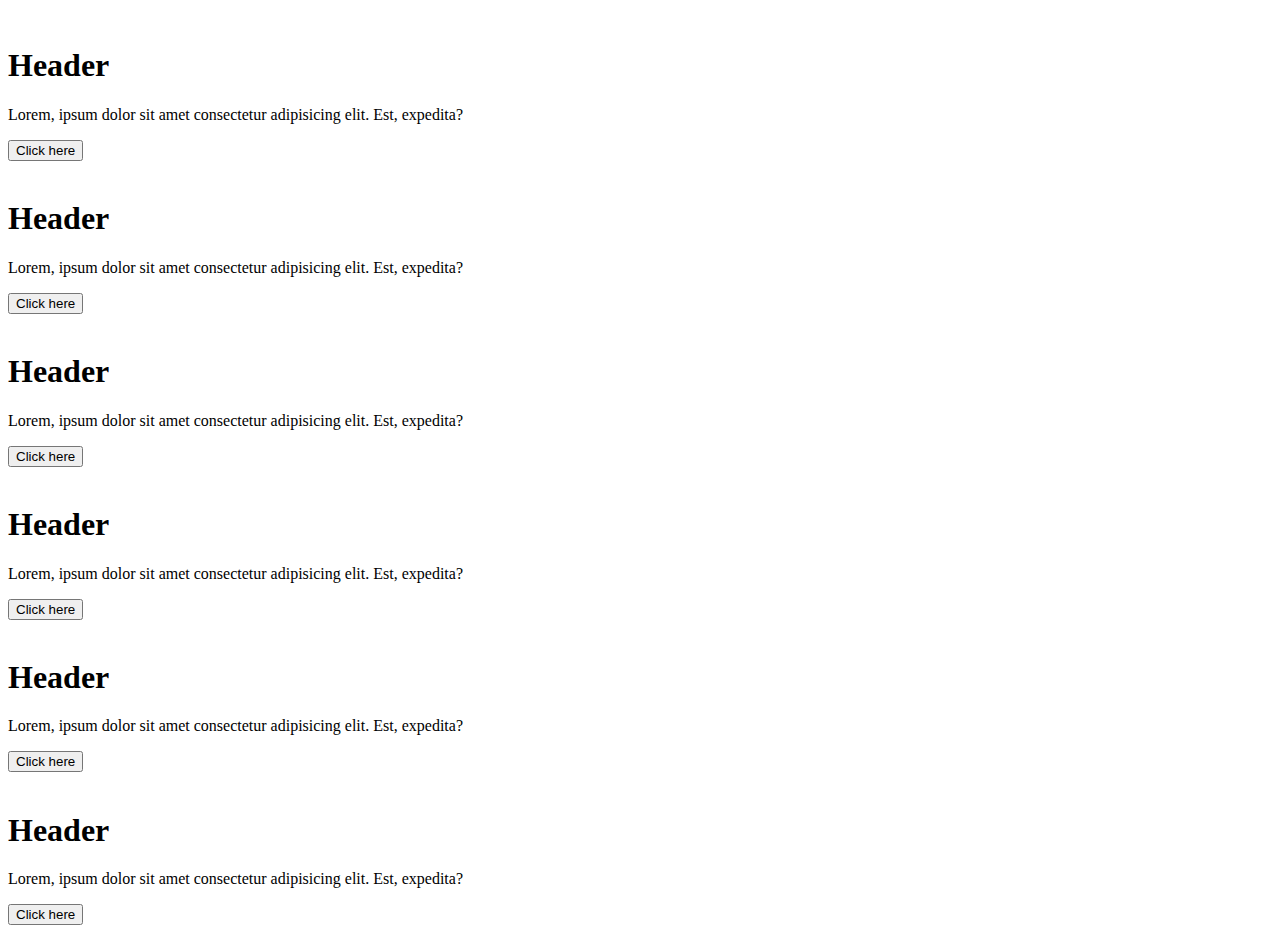
==== grid/index.html @ 437dff60 "grid  box" ====
<!DOCTYPE html>
<html lang="en">
<head>
    <meta charset="UTF-8">
    <meta http-equiv="X-UA-Compatible" content="IE=edge">
    <meta name="viewport" content="width=device-width, initial-scale=1.0">
    <title>Document</title>
    <link rel="stylesheet" href="style1.css">
</head>
<body>
    <div class="parent-grid">
        <div class="child-grid"><img src="https://images.unsplash.com/photo-1508921340878-ba53e1f016ec?ixlib=rb-1.2.1&ixid=MnwxMjA3fDB8MHxwaG90by1wYWdlfHx8fGVufDB8fHx8&auto=format&fit=crop&w=1170&q=80" alt=""><h1>Header</h1><p>Lorem, ipsum dolor sit amet consectetur adipisicing elit. Est, expedita?</p><button>Click here</button></div>
        <div class="child-grid"><img src="https://images.unsplash.com/photo-1508921340878-ba53e1f016ec?ixlib=rb-1.2.1&ixid=MnwxMjA3fDB8MHxwaG90by1wYWdlfHx8fGVufDB8fHx8&auto=format&fit=crop&w=1170&q=80" alt=""><h1>Header</h1><p>Lorem, ipsum dolor sit amet consectetur adipisicing elit. Est, expedita?</p><button>Click here</button></div>
        <div class="child-grid"><img src="https://images.unsplash.com/photo-1508921340878-ba53e1f016ec?ixlib=rb-1.2.1&ixid=MnwxMjA3fDB8MHxwaG90by1wYWdlfHx8fGVufDB8fHx8&auto=format&fit=crop&w=1170&q=80" alt=""><h1>Header</h1><p>Lorem, ipsum dolor sit amet consectetur adipisicing elit. Est, expedita?</p><button>Click here</button></div>
        <div class="child-grid"><img src="https://images.unsplash.com/photo-1508921340878-ba53e1f016ec?ixlib=rb-1.2.1&ixid=MnwxMjA3fDB8MHxwaG90by1wYWdlfHx8fGVufDB8fHx8&auto=format&fit=crop&w=1170&q=80" alt=""><h1>Header</h1><p>Lorem, ipsum dolor sit amet consectetur adipisicing elit. Est, expedita?</p><button>Click here</button></div>
        <div class="child-grid"><img src="https://images.unsplash.com/photo-1508921340878-ba53e1f016ec?ixlib=rb-1.2.1&ixid=MnwxMjA3fDB8MHxwaG90by1wYWdlfHx8fGVufDB8fHx8&auto=format&fit=crop&w=1170&q=80" alt=""><h1>Header</h1><p>Lorem, ipsum dolor sit amet consectetur adipisicing elit. Est, expedita?</p><button>Click here</button></div>
        <div class="child-grid"><img src="https://images.unsplash.com/photo-1508921340878-ba53e1f016ec?ixlib=rb-1.2.1&ixid=MnwxMjA3fDB8MHxwaG90by1wYWdlfHx8fGVufDB8fHx8&auto=format&fit=crop&w=1170&q=80" alt=""><h1>Header</h1><p>Lorem, ipsum dolor sit amet consectetur adipisicing elit. Est, expedita?</p><button>Click here</button></div>
    </div>
    
</body>
</html>
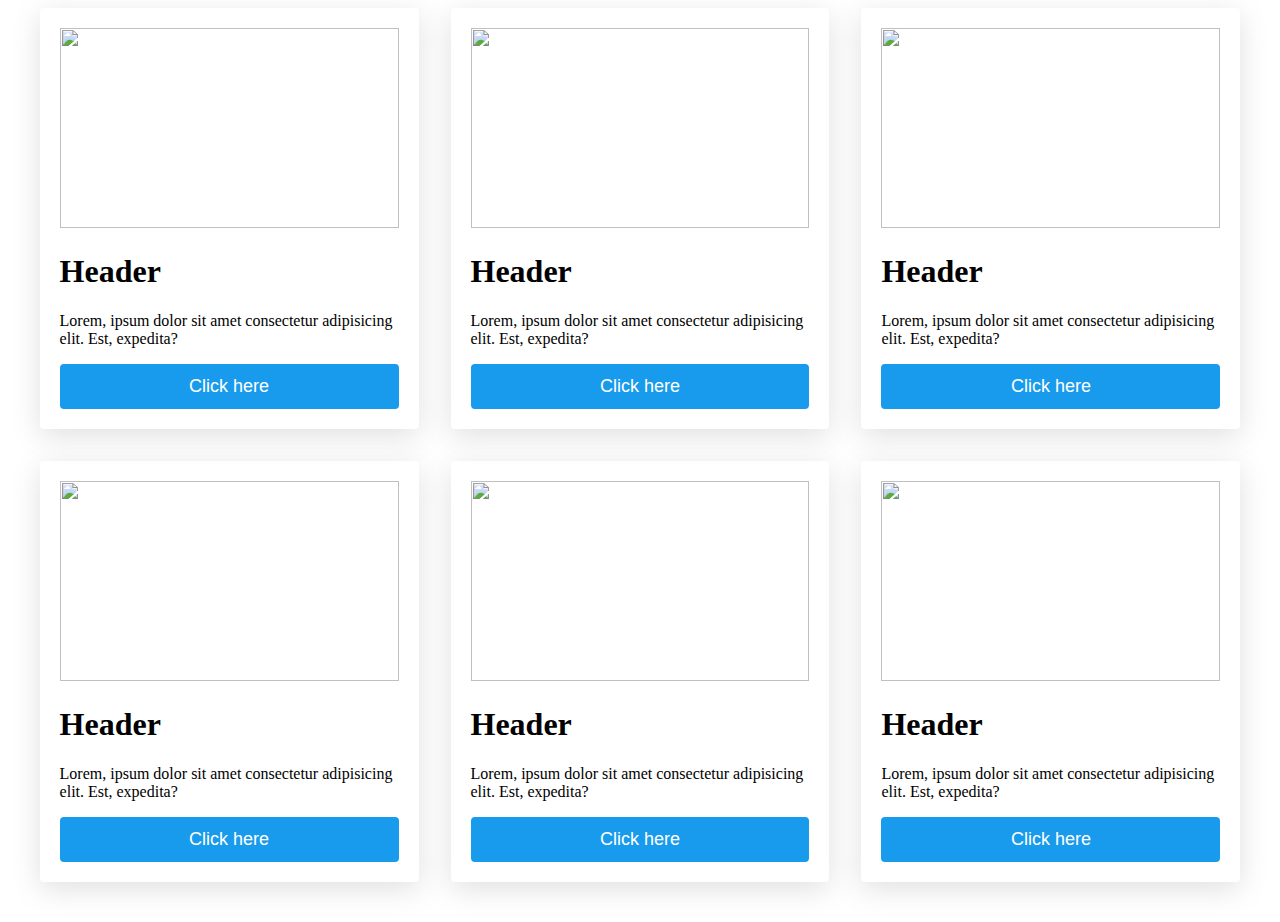
==== commit 0c0b36bc: "created konga page" ====
--- a/grid/index.html
+++ b/grid/index.html
@@ -5,7 +5,7 @@
     <meta http-equiv="X-UA-Compatible" content="IE=edge">
     <meta name="viewport" content="width=device-width, initial-scale=1.0">
     <title>Document</title>
-    <link rel="stylesheet" href="style1.css">
+    <link rel="stylesheet" href="style.css">
 </head>
 <body>
     <div class="parent-grid">
@@ -15,6 +15,7 @@
         <div class="child-grid"><img src="https://images.unsplash.com/photo-1508921340878-ba53e1f016ec?ixlib=rb-1.2.1&ixid=MnwxMjA3fDB8MHxwaG90by1wYWdlfHx8fGVufDB8fHx8&auto=format&fit=crop&w=1170&q=80" alt=""><h1>Header</h1><p>Lorem, ipsum dolor sit amet consectetur adipisicing elit. Est, expedita?</p><button>Click here</button></div>
         <div class="child-grid"><img src="https://images.unsplash.com/photo-1508921340878-ba53e1f016ec?ixlib=rb-1.2.1&ixid=MnwxMjA3fDB8MHxwaG90by1wYWdlfHx8fGVufDB8fHx8&auto=format&fit=crop&w=1170&q=80" alt=""><h1>Header</h1><p>Lorem, ipsum dolor sit amet consectetur adipisicing elit. Est, expedita?</p><button>Click here</button></div>
         <div class="child-grid"><img src="https://images.unsplash.com/photo-1508921340878-ba53e1f016ec?ixlib=rb-1.2.1&ixid=MnwxMjA3fDB8MHxwaG90by1wYWdlfHx8fGVufDB8fHx8&auto=format&fit=crop&w=1170&q=80" alt=""><h1>Header</h1><p>Lorem, ipsum dolor sit amet consectetur adipisicing elit. Est, expedita?</p><button>Click here</button></div>
+        <img src="/img/img1.png" alt="">
     </div>
     
 </body>
--- a/grid/style.css
+++ b/grid/style.css
@@ -0,0 +1,38 @@
+.parent-grid{
+    display:grid;
+    grid-template-columns:1fr 1fr 1fr;
+    gap:2rem;
+    width:95%;
+    margin:auto;
+}
+.child-grid{
+    padding:20px;
+    box-shadow: rgba(100, 100, 111, 0.2) 0px 7px 29px 0px;
+    border-radius:4px;
+}
+.child-grid img{
+    height:200px;
+    width:100%;
+
+}
+.child-grid button{
+    width:100%;
+    padding:10px;
+    background:#189bec;
+    border: 2px solid #189bec;
+    color:#fff;
+    font-size:18px;
+    border-radius:4px;
+}
+.child-grid button:hover{
+    background:#fff;
+    border: 2px solid #189bec;
+    color:#189bec;
+    cursor: pointer;
+}
+
+@media screen and (max-width:768px){
+    .parent-grid{
+        grid-template-columns:1fr;  
+    }
+}